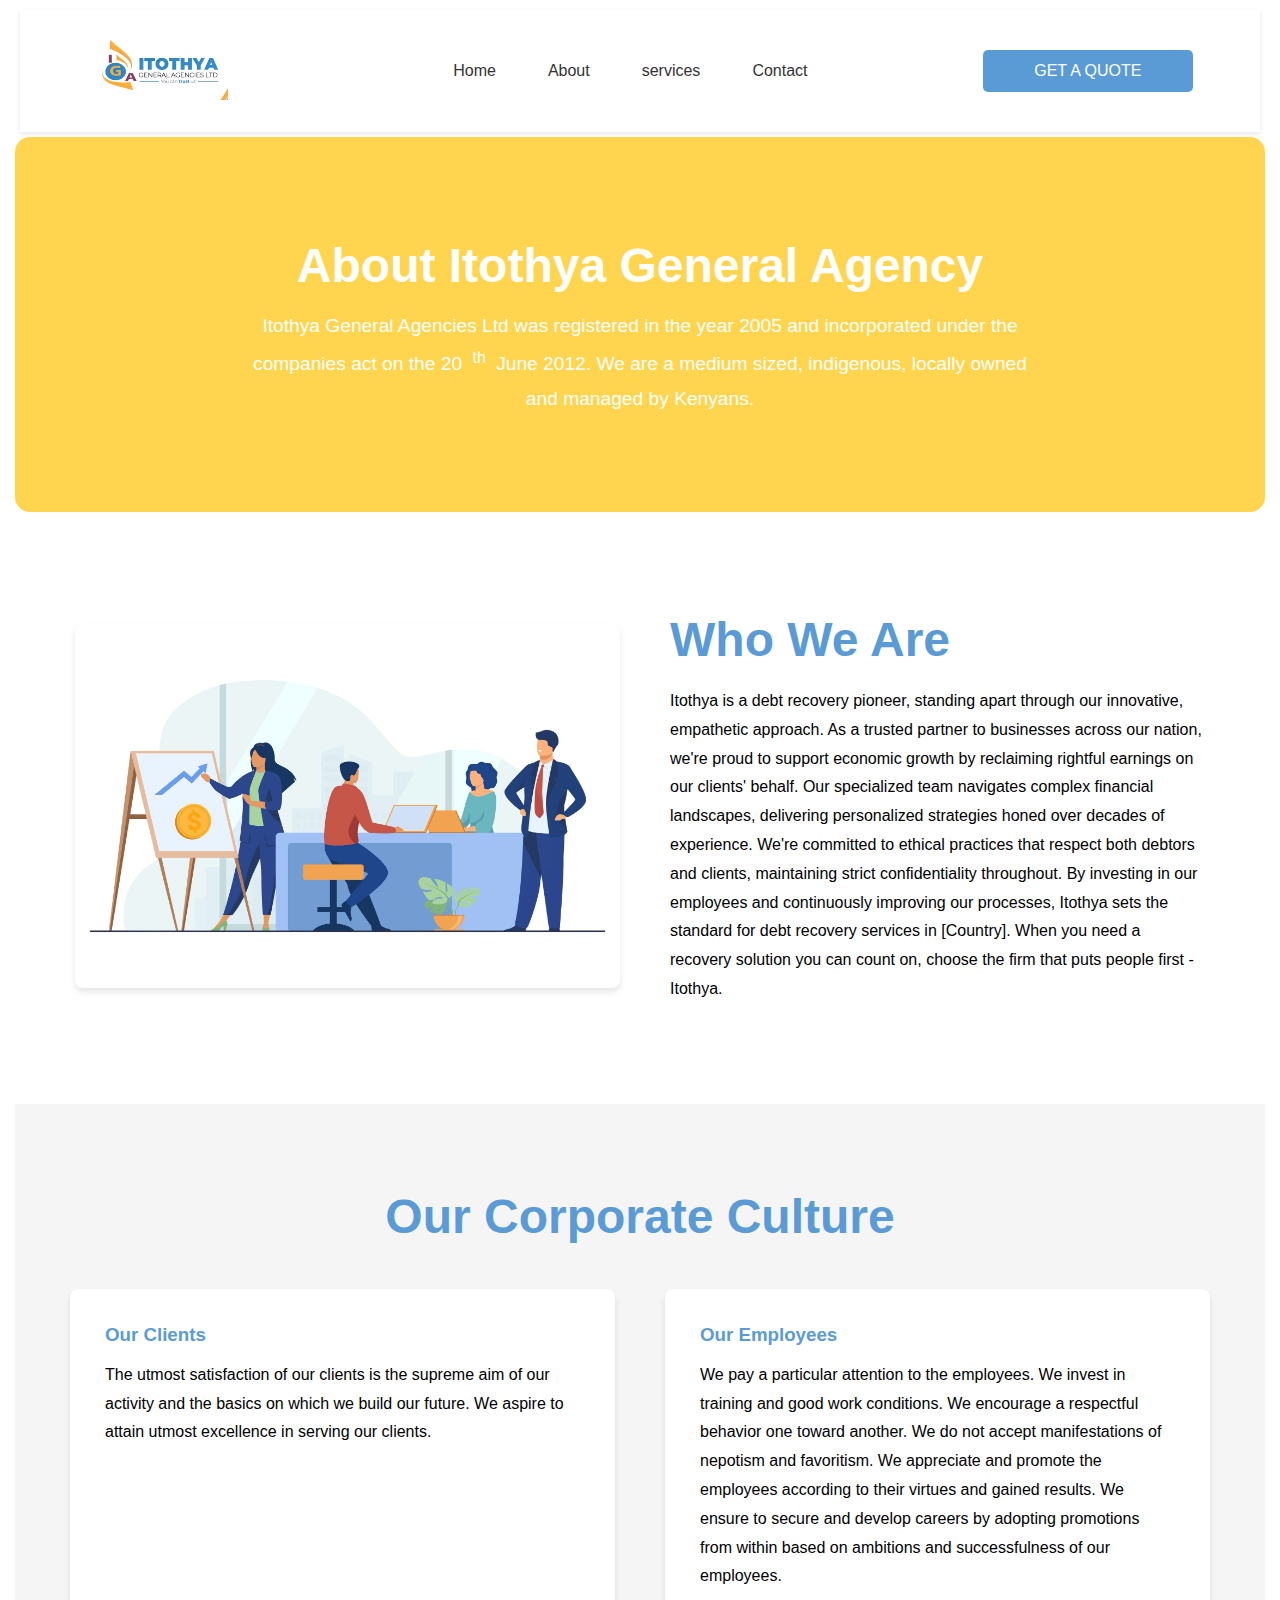
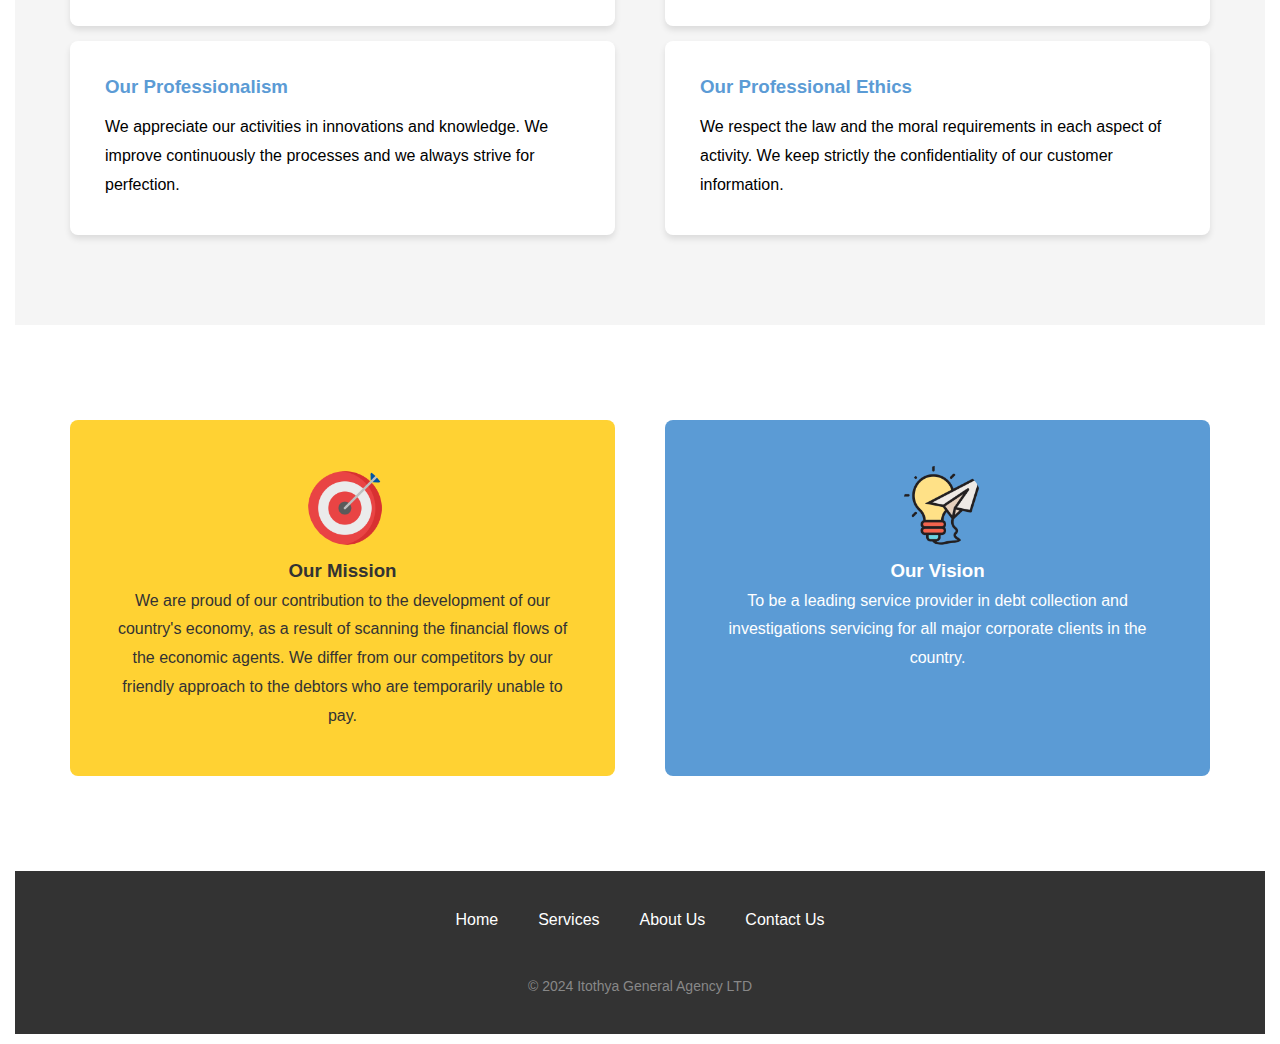
==== about.html @ 62793f1a "initial commit" ====
<!DOCTYPE html>
<html>
    <head>
        <meta charset="utf-8">
        <meta http-equiv="X-UA-Compatible" content="IE=edge">
        <title></title>
        <meta name="description" content="">
        <meta name="viewport" content="width=device-width, initial-scale=1">
        <link rel="stylesheet" href="./css/style.css">
        <link rel="stylesheet" href="./css/about.css">
    </head>
    <body>
        <!-- Header section -->
         <header>
            <nav class="navbar">
                <div class="logo">
                    <a href="index.html">
                        <img src="./images/Itothyalogologo_2.png" alt="logo">
                    </a>
                </div>
                <ul class="nav-links">
                    <li><a href="/index.html">Home</a></li>
                    <li><a href="/about.html">About</a></li>
                    <li><a href="/services.html">services</a></li>
                    <li><a href="/contact.html">Contact</a></li>
                </ul>
                <div class="cta-button">
                    <a href="#" class="get-quote">Get A Quote</a>
                </div>
            </nav>
         </header>

         <section class="about-hero">
            <div class="container">
                <h1>About Itothya General Agency</h1>
                <p>Itothya General Agencies Ltd was registered in the year 2005 and incorporated under the companies act on the 20 <sup>th</sup> June 2012. We are a medium sized, indigenous, locally owned and managed by Kenyans. </p>
            </div>
        </section>
    
        <!-- About Us Introduction -->
        <section class="about-intro">
            <div class="container">
                <div class="intro-content">
                    <div class="intro-image">
                        <img src="./images/WhoWeAreAboutUs.png" alt="About Us">
                    </div>
                    <div class="intro-text">
                        <h2>Who We Are</h2>
                        <p>Itothya is a debt recovery pioneer, standing apart through our innovative, empathetic approach. As a trusted partner to businesses across our nation, we're proud to support economic growth by reclaiming rightful earnings on our clients' behalf. Our specialized team navigates complex financial landscapes, delivering personalized strategies honed over decades of experience. We're committed to ethical practices that respect both debtors and clients, maintaining strict confidentiality throughout. By investing in our employees and continuously improving our processes, Itothya sets the standard for debt recovery services in [Country]. When you need a recovery solution you can count on, choose the firm that puts people first - Itothya.</p>
                    </div>
                </div>
            </div>
        </section>
    
        <!-- Corporate Culture Section -->
        <section class="corporate-culture">
            <div class="container">
                <h2>Our Corporate Culture</h2>
                <div class="culture-grid">
                    <div class="culture-card">
                        <h3>Our Clients</h3>
                        <p>The utmost satisfaction of our clients is the supreme aim of our activity and the basics on which we build our future. We aspire to attain utmost excellence in serving our clients.</p>
                    </div>
                    <div class="culture-card">
                        <h3>Our Employees</h3>
                        <p>We pay a particular attention to the employees. We invest in training and good work conditions. We encourage a respectful behavior one toward another. We do not accept manifestations of nepotism and favoritism. We appreciate and promote the employees according to their virtues and gained results. We ensure to secure and develop careers by adopting promotions from within based on ambitions and successfulness of our employees.</p>
                    </div>
                </div>
                <div class="culture-grid">
                    <div class="culture-card">
                        <h3>Our Professionalism</h3>
                        <p>We appreciate our activities in innovations and knowledge. We improve continuously the processes and we always strive for perfection.</p>
                    </div>
                    <div class="culture-card">
                        <h3>Our Professional Ethics</h3>
                        <p>We respect the law and the moral requirements in each aspect of activity. We keep strictly the confidentiality of our customer information.</p>
                    </div>
                </div>
            </div>
        </section>
    
        <!-- Mission and Vision Section -->
        <section class="mission-vision">
            <div class="container">
                <div class="mv-grid">
                    <div class="mission-card">
                        <div class="icon">
                            <img src="./images/Mission.png" alt="Mission Icon">
                        </div>
                        <h3>Our Mission</h3>
                        <p>We are proud of our contribution to the development of our country's economy, as a result of scanning the financial flows of the economic agents. We differ from our competitors by our friendly approach to the debtors who are temporarily unable to pay.</p>
                    </div>
                    <div class="vision-card">
                        <div class="icon">
                            <img src="./images/Vision.png" alt="Vision Icon">
                        </div>
                        <h3>Our Vision</h3>
                        <p>To be a leading service provider in debt collection and investigations servicing for all major corporate clients in the country.</p>
                    </div>
                </div>
            </div>
        </section>

        <!-- footer section -->
        <footer class="main-footer">
            <div class="container">
                <div class="footer-content">
                    <div class="footer-navigation">
                        <nav class="footer-nav">
                            <ul>
                                <li><a href="/">Home</a></li>
                                <li><a href="/services.html">Services</a></li>
                                <li><a href="/about.html">About Us</a></li>
                                <li><a href="/contact.html">Contact Us</a></li>
                            </ul>
                        </nav>
                    </div>
                    <div class="footer-copyright">
                        <p>&copy; 2024 Itothya General Agency LTD</p>
                    </div>
                </div>
            </div>
        </footer>
        
        <!-- <script src="index.js"></script> -->
    </body>
</html>
---- css/style.css ----
* {
    margin: 5px;
    /* padding: 2.5px; */
    box-sizing: border-box;
    font-family: "Roboto", sans-serif;
}

h2 {
    font-size: 3rem;
}

.roboto-thin {
    font-family: "Roboto", sans-serif;
    font-weight: 100;
    font-style: normal;
  }
  
  .roboto-light {
    font-family: "Roboto", sans-serif;
    font-weight: 300;
    font-style: normal;
  }
  
  .roboto-regular {
    font-family: "Roboto", sans-serif;
    font-weight: 400;
    font-style: normal;
  }
  
  .roboto-medium {
    font-family: "Roboto", sans-serif;
    font-weight: 500;
    font-style: normal;
  }
  
  .roboto-bold {
    font-family: "Roboto", sans-serif;
    font-weight: 700;
    font-style: normal;
  }
  
  .roboto-black {
    font-family: "Roboto", sans-serif;
    font-weight: 900;
    font-style: normal;
  }
  
  .roboto-thin-italic {
    font-family: "Roboto", sans-serif;
    font-weight: 100;
    font-style: italic;
  }
  
  .roboto-light-italic {
    font-family: "Roboto", sans-serif;
    font-weight: 300;
    font-style: italic;
  }
  
  .roboto-regular-italic {
    font-family: "Roboto", sans-serif;
    font-weight: 400;
    font-style: italic;
  }
  
  .roboto-medium-italic {
    font-family: "Roboto", sans-serif;
    font-weight: 500;
    font-style: italic;
  }
  
  .roboto-bold-italic {
    font-family: "Roboto", sans-serif;
    font-weight: 700;
    font-style: italic;
  }
  
  .roboto-black-italic {
    font-family: "Roboto", sans-serif;
    font-weight: 900;
    font-style: italic;
  }
  

.navbar {
    display: flex;
    justify-content: space-between;
    align-items: center;
    padding: 1rem 5%;
    background-color: #ffffff;
    box-shadow: 0 2px 5px rgba(0,0,0,0.1);
}

.logo a {
    font-size: 1.5rem;
    font-weight: bold;
    color: #333;
    text-decoration: none;
}

.nav-links {
    display: flex;
    list-style: none;
    gap: 2rem;
    align-items: center;
}

.nav-links li a {
    text-decoration: none;
    color: #333;
    font-size: 1rem;
    transition: color 0.3s ease;
}

.nav-links li a:hover {
    color: #007bff;
}

.get-quote {
    color: white;
    padding: 0.5rem 1rem;
    border-radius: 5px;
    text-decoration: none;
    font-weight: 500;
    transition: background-color 0.3s ease;
}

.hero {
    background-color: #f5f5f5;
    padding: 5rem 0;
}

.hero-content {
    display: flex;
    align-items: center;
    justify-content: space-between;
    max-width: 1200px;
    margin: 0 auto;
    padding: 0 2rem;
}

.hero-text {
    flex: 1;
    margin-right: 4rem;
}

.hero-text h2 {
    font-size: 3rem;
    font-weight: 700;
    margin-bottom: 1.5rem;
}

.hero-text h5 {
    font-size: 1.5rem;
    font-weight: 500;
    margin-bottom: 1.5rem;
}

.hero-text p {
    font-size: 1.1rem;
    line-height: 1.6;
    margin-bottom: 2rem;
}

.hero-btn {
    background-color: #5B9BD5;
    color: #fff;
    border: none;
    border-radius: 5px;
    padding: 1rem 1.5rem;
    font-size: 1.1rem;
    font-weight: 500;
    cursor: pointer;
    transition: background-color 0.3s ease;
}

.hero-btn:hover {
    background-color: #4A8CC5;
}

.hero-image {
    flex: 1;
}

.hero-image img {
    width: 100%;
    max-width: 500px;
    height: auto;
}

.home-hero-p {
    color: #FFD54E;
}

.debt-collecting-services {
    text-align: center;
    background-color: #f4f4f4;
    /* padding: 50px 0; */
    padding: 5rem 0;
  }
  
  .debt-collecting-services h2 {
    text-align: center;
    font-size: 36px;
    margin-bottom: 40px;
  }
  
  .service-grid {
    margin: 20px 100px;
    display: grid;
    grid-template-columns: repeat(4, 1fr);
    grid-gap: 40px;
  }
  
  .service-item {
    text-align: center;
    background: var(--white);
    padding: 2rem;
    border-radius: 8px;
    box-shadow: 0 2px 15px rgba(0, 0, 0, 0.1);
    transition: transform 0.3s ease;
  }

  .service-item:hover {
    transform: translateY(-5px);
}
  
  .service-item img {
    max-width: 80px;
    margin-bottom: 20px;
  }
  
  .service-item h3 {
    font-size: 20px;
    margin-bottom: 10px;
  }
  
  .service-item p {
    font-size: 16px;
    color: #666;
    line-height: 1.5;
  }

  .companies-section {
    background-color: #f5f5f5;
    padding: 60px 0;
}

.container {
    max-width: 1200px;
    margin: 0 auto;
    padding: 0 20px;
}

.companies-section h2 {
    color: black;
    text-align: center;
    font-size: 36px;
    margin-bottom: 50px;
}

.company-logos {
    display: grid;
    grid-template-columns: repeat(6, 1fr);
    gap: 30px;
    align-items: center;
}

.logo-item {
    display: flex;
    justify-content: center;
    align-items: center;
    padding: 20px;
}

.logo-item img {
    max-width: 100%;
    height: auto;
    /* opacity: 0.6; */
    transition: opacity 0.3s ease;
    /* filter: grayscale(100%); */
}

.logo-item img:hover {
    opacity: 1;
}

.cta-section {
    background-color: #FFD54F;  /* Warm yellow background */
    padding: 80px 0;
    text-align: center;
}

.container {
    max-width: 1200px;
    margin: 0 auto;
    padding: 0 20px;
}

.cta-subtitle {
    color: #333;
    font-size: 24px;
    margin-bottom: 20px;
    font-weight: 500;
}

.cta-title {
    color: #fff;
    font-size: 42px;
    line-height: 1.2;
    margin-bottom: 30px;
    font-weight: 700;
}

.cta-description {
    color: #333;
    font-size: 18px;
    line-height: 1.6;
    max-width: 900px;
    margin: 0 auto 40px;
}

.cta-button {
    display: inline-block;
    background-color: #5B9BD5;  /* Blue button */
    color: #fff;
    padding: 15px 40px;
    border-radius: 5px;
    text-decoration: none;
    font-size: 18px;
    font-weight: 600;
    text-transform: uppercase;
    transition: background-color 0.3s ease;
}

.cta-button:hover {
    background-color: #4A8CC5;
    transform: translateY(-2px);
}

.main-footer {
    background-color: #333;
    padding: 20px 0;
    color: #fff;
}

.container {
    max-width: 1200px;
    margin: 0 auto;
    padding: 0 20px;
}

.footer-content {
    display: flex;
    justify-content: space-between;
    align-items: center;
}

.footer-nav ul {
    list-style: none;
    padding: 0;
    margin: 0;
    display: flex;
    gap: 30px;
}

.footer-nav a {
    color: #fff;
    text-decoration: none;
    font-size: 16px;
    transition: color 0.3s ease;
}

.footer-nav a:hover {
    color: #5B9BD5;
}

.footer-copyright {
    font-size: 14px;
    color: #888;
}


/* Responsive Design */
@media (max-width: 768px) {
    .cta-button {
        display: none;
      }
    .navbar {
        flex-direction: column;
        padding: 1rem;
    }
    
    .nav-links {
        margin: 1rem 0;
        flex-direction: column;
        text-align: center;
        gap: 1rem;
        width: 100%;
    }
    
    
    .cta-button {
        margin-top: 1rem;
    }

    .hero-content {
        flex-direction: column;
        text-align: center;
    }

    .hero-text {
        margin-right: 0;
        margin-bottom: 2rem;
    }

    .hero-text h2 {
        font-size: 2.5rem;
    }

    .hero-text h5 {
        font-size: 1.3rem;
    }

    .hero-text p {
        font-size: 1rem;
    }

    .hero-btn {
        padding: 0.8rem 1.5rem;
        font-size: 1rem;
        background-color: #5B9BD5;
    }

    .hero-image img {
        max-width: 400px;
    }

    .service-grid {
        grid-template-columns: repeat(2, 1fr);
      }
    }

    .company-logos {
        grid-template-columns: repeat(3, 1fr);
    }

    .cta-section {
        padding: 60px 0;
    }

    .cta-subtitle {
        font-size: 20px;
    }

    .cta-title {
        font-size: 32px;
        padding: 0 15px;
    }

    .cta-description {
        font-size: 15px;
        padding: 0 15px;
    }

    .cta-button {
        padding: 12px 30px;
        font-size: 16px;
    }

    .footer-content {
        flex-direction: column;
        text-align: center;
        gap: 20px;
    }

    .footer-nav ul {
        flex-wrap: wrap;
        justify-content: center;
        gap: 15px 20px;
    }
    
    @media (max-width: 767px) {
      .service-grid {
        grid-template-columns: 1fr;
      }
}


@media (max-width: 1200px) {
    .company-logos {
        grid-template-columns: repeat(4, 1fr);
    }

    .cta-title {
        font-size: 36px;
    }
    
    .cta-description {
        font-size: 16px;
        padding: 0 20px;
    }

    .footer-nav ul {
        gap: 20px;
    }
}

@media (max-width: 576px) {
    .company-logos {
        grid-template-columns: repeat(2, 1fr);
    }
    
    .companies-section h2 {
        font-size: 28px;
    }

    .cta-section {
        padding: 50px 0;
    }

    .cta-subtitle {
        font-size: 18px;
    }

    .cta-title {
        font-size: 28px;
    }

    .cta-description {
        font-size: 14px;
    }

    .cta-button {
        padding: 12px 25px;
        font-size: 15px;
        width: 90%;
        max-width: 300px;
    }

    .footer-nav ul {
        flex-direction: column;
        align-items: center;
        gap: 10px;
    }

    .footer-nav a {
        font-size: 14px;
    }

    .footer-copyright {
        font-size: 12px;
    }
}

@media (max-width: 375px) {
    .company-logos {
        grid-template-columns: repeat(1, 1fr);
    }

    .cta-section {
        padding: 40px 0;
    }

    .cta-subtitle {
        font-size: 16px;
    }

    .cta-title {
        font-size: 24px;
    }

    .cta-description {
        font-size: 13px;
    }

    .cta-button {
        padding: 10px 20px;
        font-size: 14px;
        width: 90%;
        max-width: 280px;
    }

    .main-footer {
        padding: 15px 0;
    }

    .footer-content {
        gap: 15px;
    }
}
---- css/about.css ----
p {
    line-height: 1.8;
}

/* Hero Section */
.about-hero {
    background-color: #FFD54F;
    text-align: center;
    color: white;
    padding: 6rem 0;
    border-radius: 15px;
}

.about-hero h1 {
    font-size: 3rem;
    margin-bottom: 1rem;
}

.about-hero p {
    font-size: 1.2rem;
    max-width: 800px;
    margin: 0 auto;
}

/* Container */
.container {
    max-width: 1200px;
    margin: 0 auto;
    padding: 0 20px;
}

/* About Intro Section */
.about-intro {
    padding: 80px 0;
}

.intro-content {
    display: flex;
    align-items: center;
    gap: 40px;
}

.intro-image {
    flex: 1;
}

.intro-image img {
    width: 100%;
    border-radius: 8px;
    box-shadow: 0 4px 6px rgba(0, 0, 0, 0.1);
}

.intro-text {
    flex: 1;
}

.intro-text h2 {
    color: #5B9BD5;
    margin-bottom: 20px;
}

/* Corporate Culture Section */
.corporate-culture {
    background-color: #f5f5f5;
    padding: 80px 0;
}

.corporate-culture h2 {
    text-align: center;
    color: #5B9BD5;
    margin-bottom: 40px;
}

.culture-grid {
    display: grid;
    grid-template-columns: repeat(2, 1fr);
    gap: 40px;
}

.culture-card {
    background: white;
    padding: 30px;
    border-radius: 8px;
    box-shadow: 0 4px 6px rgba(0, 0, 0, 0.1);
}

.culture-card img {
    width: 100%;
    border-radius: 8px;
    margin-bottom: 20px;
}

.culture-card h3 {
    color: #5B9BD5;
    margin-bottom: 15px;
}

/* Mission and Vision Section */
.mission-vision {
    padding: 80px 0;
}

.mv-grid {
    display: grid;
    grid-template-columns: repeat(2, 1fr);
    gap: 40px;
}

.mission-card, .vision-card {
    text-align: center;
    padding: 40px;
    border-radius: 8px;
    transition: transform 0.3s ease;
}

.mission-card:hover, .vision-card:hover {
    transform: translateY(-5px);
}

.mission-card {
    background-color: #FFD233;
    color: #333;
}

.vision-card {
    background-color: #5B9BD5;
    color: white;
}

.icon {
    width: 80px;
    height: 80px;
    margin: 0 auto 20px;
}

.icon img {
    width: 100%;
    height: 100%;
    object-fit: cover;
    border-radius: 50%;
}

/* Responsive Design */
@media (max-width: 768px) {
    .intro-content {
        flex-direction: column;
    }

    .culture-grid, .mv-grid {
        grid-template-columns: 1fr;
    }

    .about-hero {
        padding: 60px 0;
    }

    .about-hero h1 {
        font-size: 2rem;
    }
}
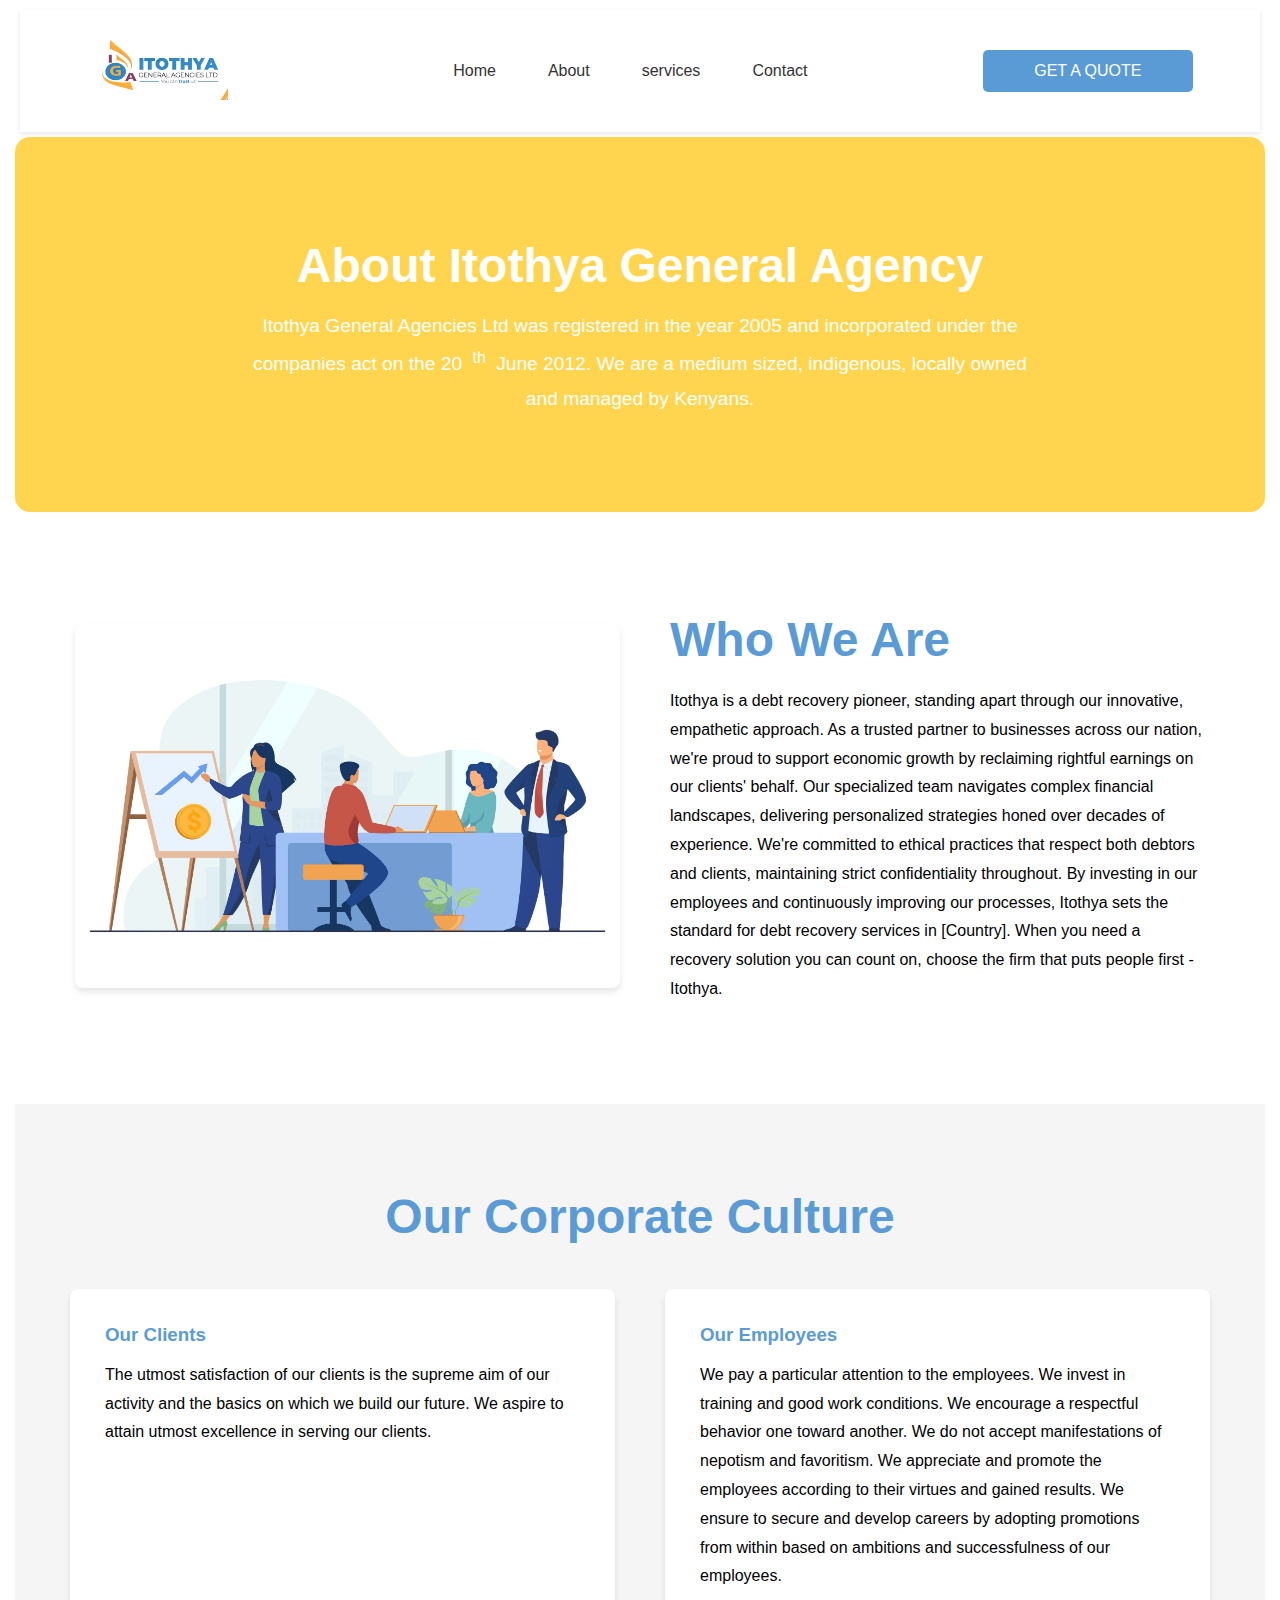
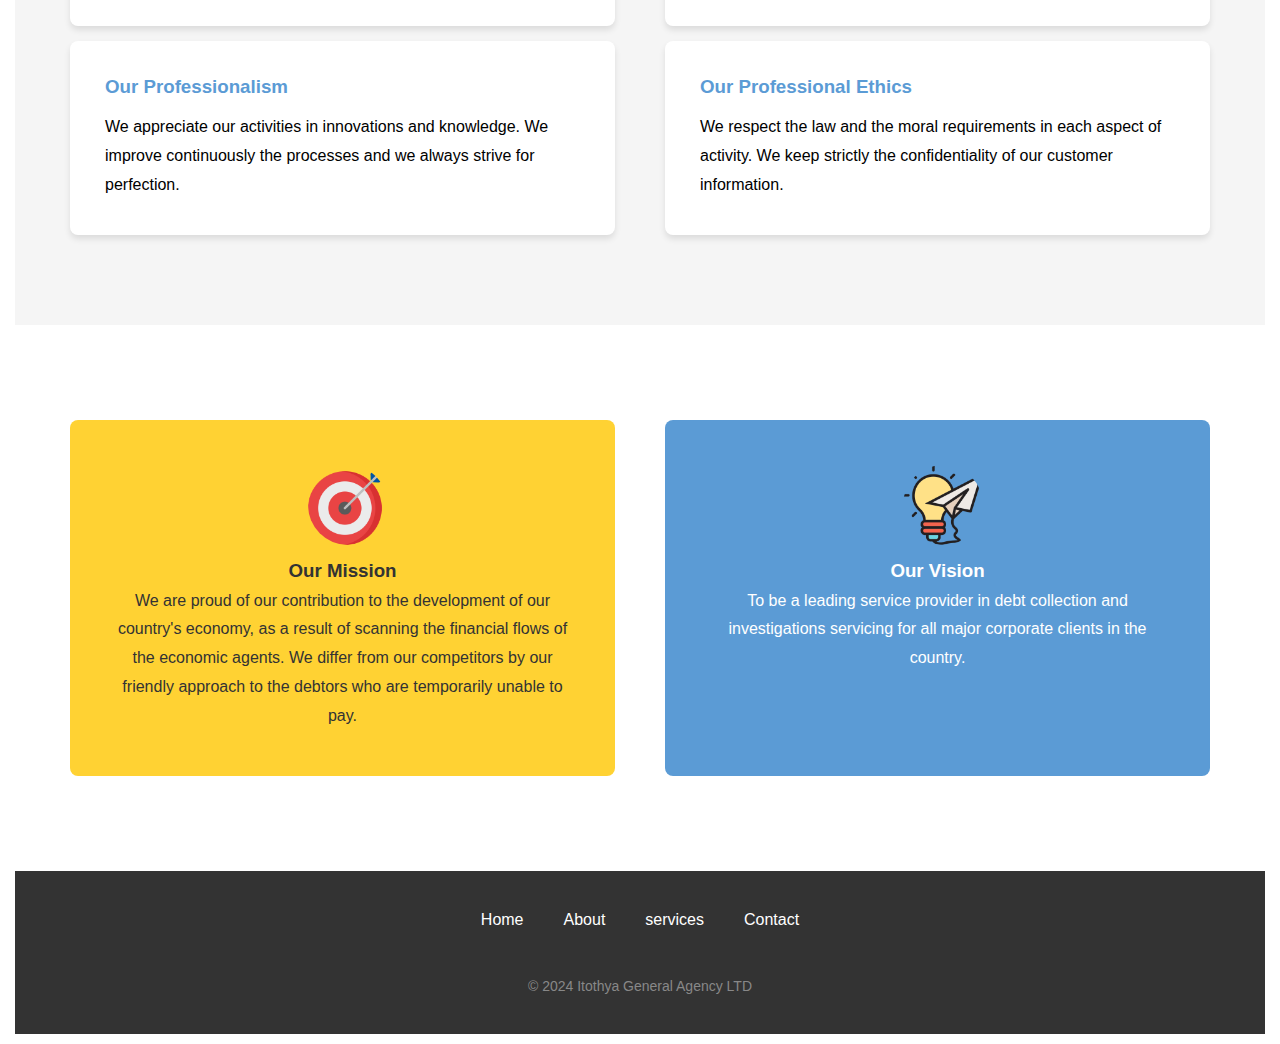
==== commit bb29444d: "fixed the styling on mobile phone" ====
--- a/about.html
+++ b/about.html
@@ -6,6 +6,7 @@
         <title></title>
         <meta name="description" content="">
         <meta name="viewport" content="width=device-width, initial-scale=1">
+        <link rel="icon" href="/images/Itothyalogologo_2.png" type="image/x-icon">
         <link rel="stylesheet" href="./css/style.css">
         <link rel="stylesheet" href="./css/about.css">
     </head>
@@ -19,10 +20,10 @@
                     </a>
                 </div>
                 <ul class="nav-links">
-                    <li><a href="/index.html">Home</a></li>
-                    <li><a href="/about.html">About</a></li>
-                    <li><a href="/services.html">services</a></li>
-                    <li><a href="/contact.html">Contact</a></li>
+                    <li><a href="index.html">Home</a></li>
+                    <li><a href="about.html">About</a></li>
+                    <li><a href="services.html">services</a></li>
+                    <li><a href="contact.html">Contact</a></li>
                 </ul>
                 <div class="cta-button">
                     <a href="#" class="get-quote">Get A Quote</a>
@@ -108,10 +109,10 @@
                     <div class="footer-navigation">
                         <nav class="footer-nav">
                             <ul>
-                                <li><a href="/">Home</a></li>
-                                <li><a href="/services.html">Services</a></li>
-                                <li><a href="/about.html">About Us</a></li>
-                                <li><a href="/contact.html">Contact Us</a></li>
+                                <li><a href="index.html">Home</a></li>
+                                <li><a href="about.html">About</a></li>
+                                <li><a href="services.html">services</a></li>
+                                <li><a href="contact.html">Contact</a></li>
                             </ul>
                         </nav>
                     </div>
--- a/css/style.css
+++ b/css/style.css
@@ -383,6 +383,10 @@
 
 /* Responsive Design */
 @media (max-width: 768px) {
+    .service-grid {
+        margin: 5px;
+        padding: 2.5px;
+    }
     .cta-button {
         display: none;
       }
@@ -488,6 +492,10 @@
 
 
 @media (max-width: 1200px) {
+    .service-grid {
+        margin: 5px;
+        padding: 0px;
+    }
     .company-logos {
         grid-template-columns: repeat(4, 1fr);
     }
@@ -507,6 +515,11 @@
 }
 
 @media (max-width: 576px) {
+    .service-grid {
+        margin: 5px;
+        padding: 0px;
+    }
+
     .company-logos {
         grid-template-columns: repeat(2, 1fr);
     }
@@ -553,7 +566,11 @@
     }
 }
 
-@media (max-width: 375px) {
+@media (max-width: 300px) {
+    .service-grid {
+        margin: 5px;
+        padding: 2.5px;
+    }
     .company-logos {
         grid-template-columns: repeat(1, 1fr);
     }
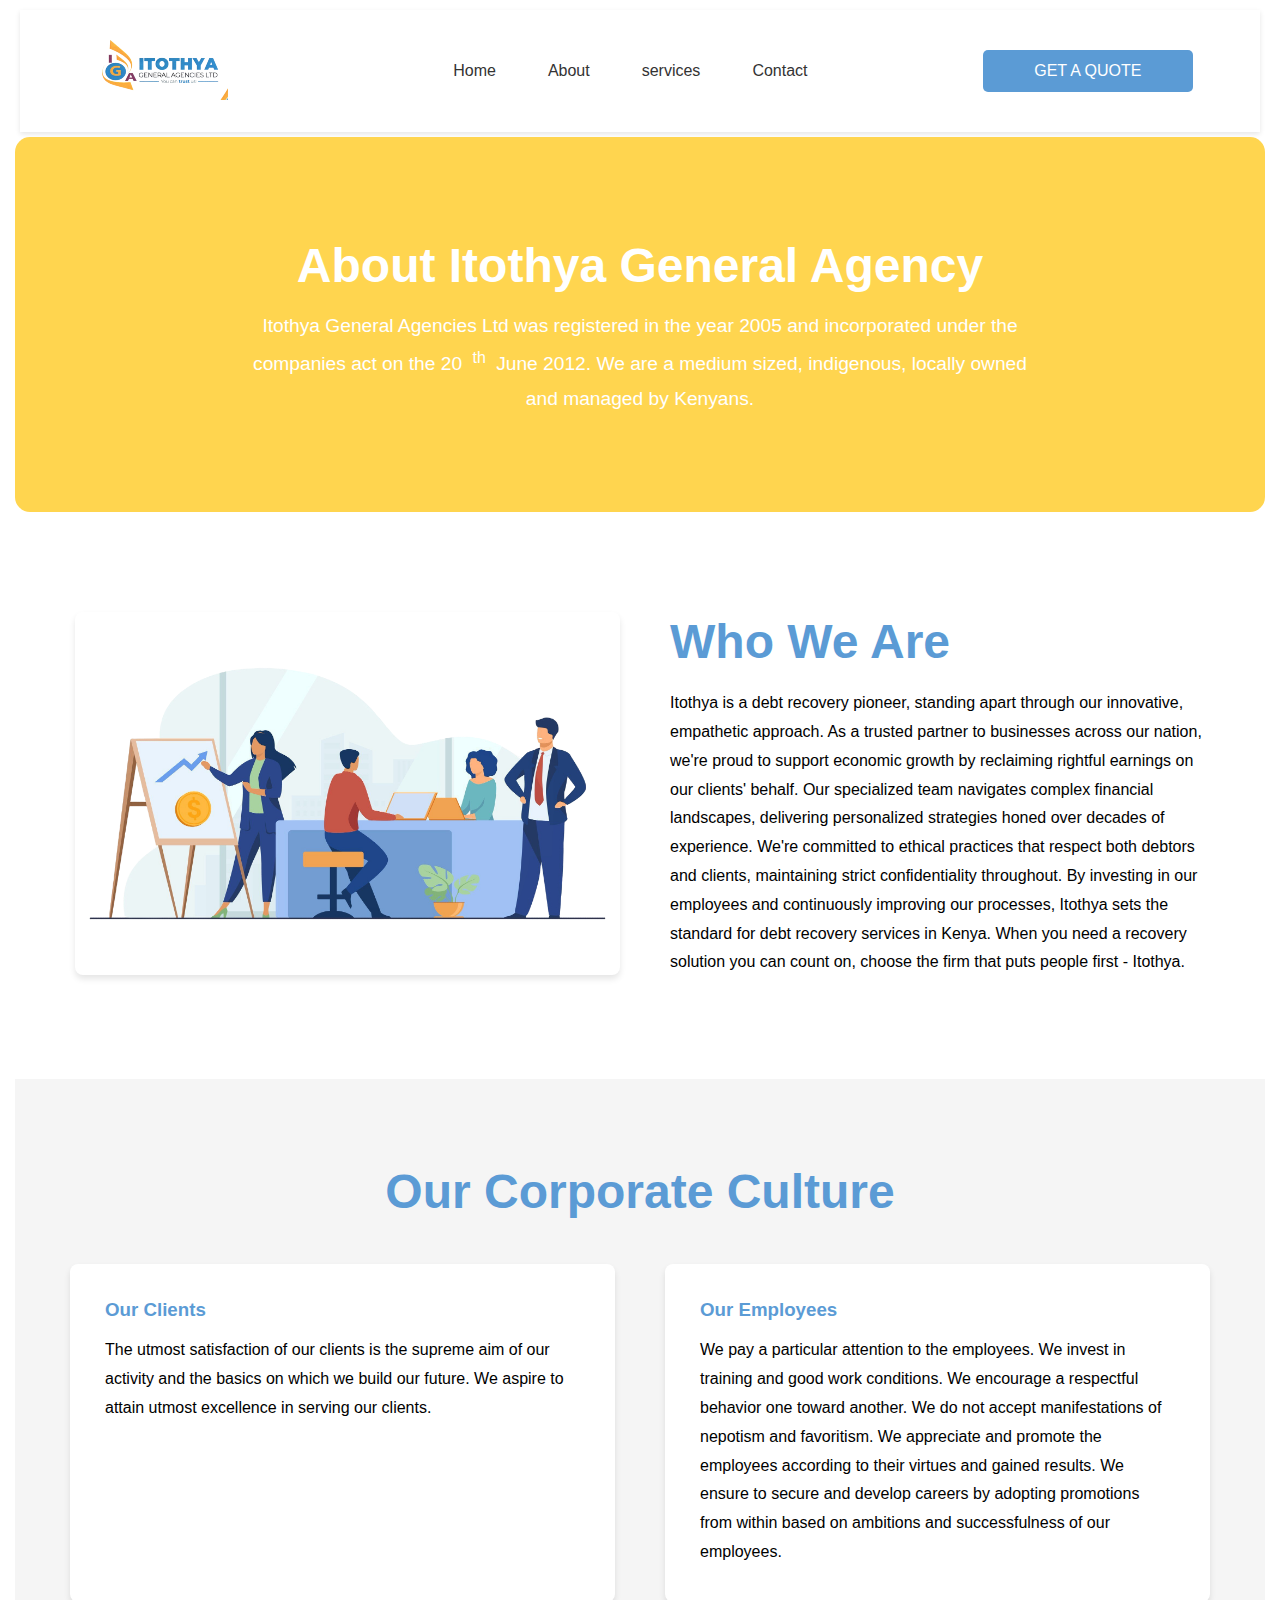
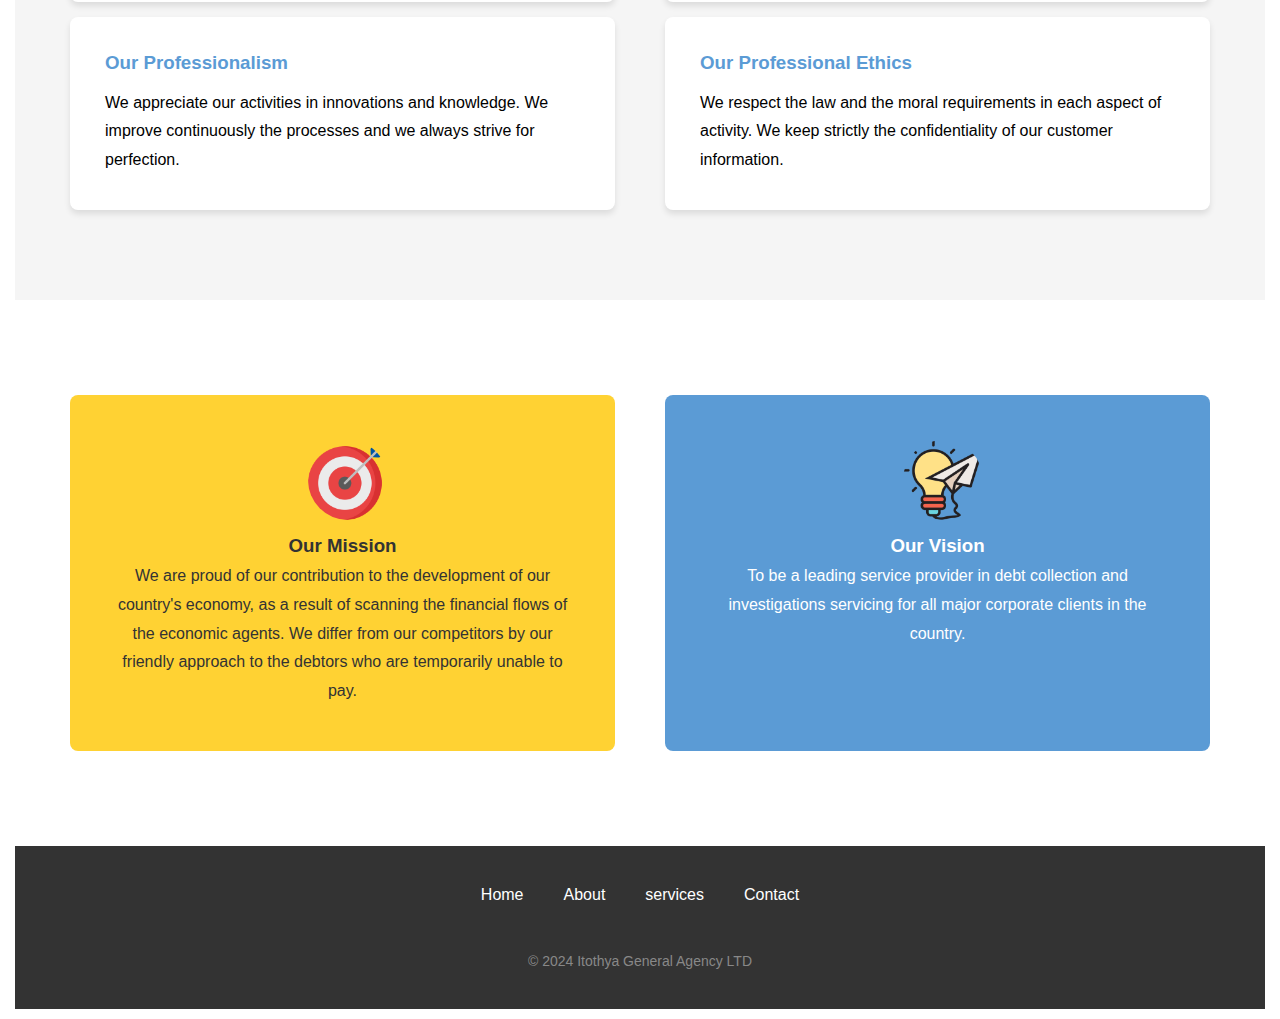
==== commit 53ae8c8d: "Update about.html" ====
--- a/about.html
+++ b/about.html
@@ -47,7 +47,7 @@
                     </div>
                     <div class="intro-text">
                         <h2>Who We Are</h2>
-                        <p>Itothya is a debt recovery pioneer, standing apart through our innovative, empathetic approach. As a trusted partner to businesses across our nation, we're proud to support economic growth by reclaiming rightful earnings on our clients' behalf. Our specialized team navigates complex financial landscapes, delivering personalized strategies honed over decades of experience. We're committed to ethical practices that respect both debtors and clients, maintaining strict confidentiality throughout. By investing in our employees and continuously improving our processes, Itothya sets the standard for debt recovery services in [Country]. When you need a recovery solution you can count on, choose the firm that puts people first - Itothya.</p>
+                        <p>Itothya is a debt recovery pioneer, standing apart through our innovative, empathetic approach. As a trusted partner to businesses across our nation, we're proud to support economic growth by reclaiming rightful earnings on our clients' behalf. Our specialized team navigates complex financial landscapes, delivering personalized strategies honed over decades of experience. We're committed to ethical practices that respect both debtors and clients, maintaining strict confidentiality throughout. By investing in our employees and continuously improving our processes, Itothya sets the standard for debt recovery services in Kenya. When you need a recovery solution you can count on, choose the firm that puts people first - Itothya.</p>
                     </div>
                 </div>
             </div>
@@ -125,4 +125,4 @@
         
         <!-- <script src="index.js"></script> -->
     </body>
-</html>+</html>
